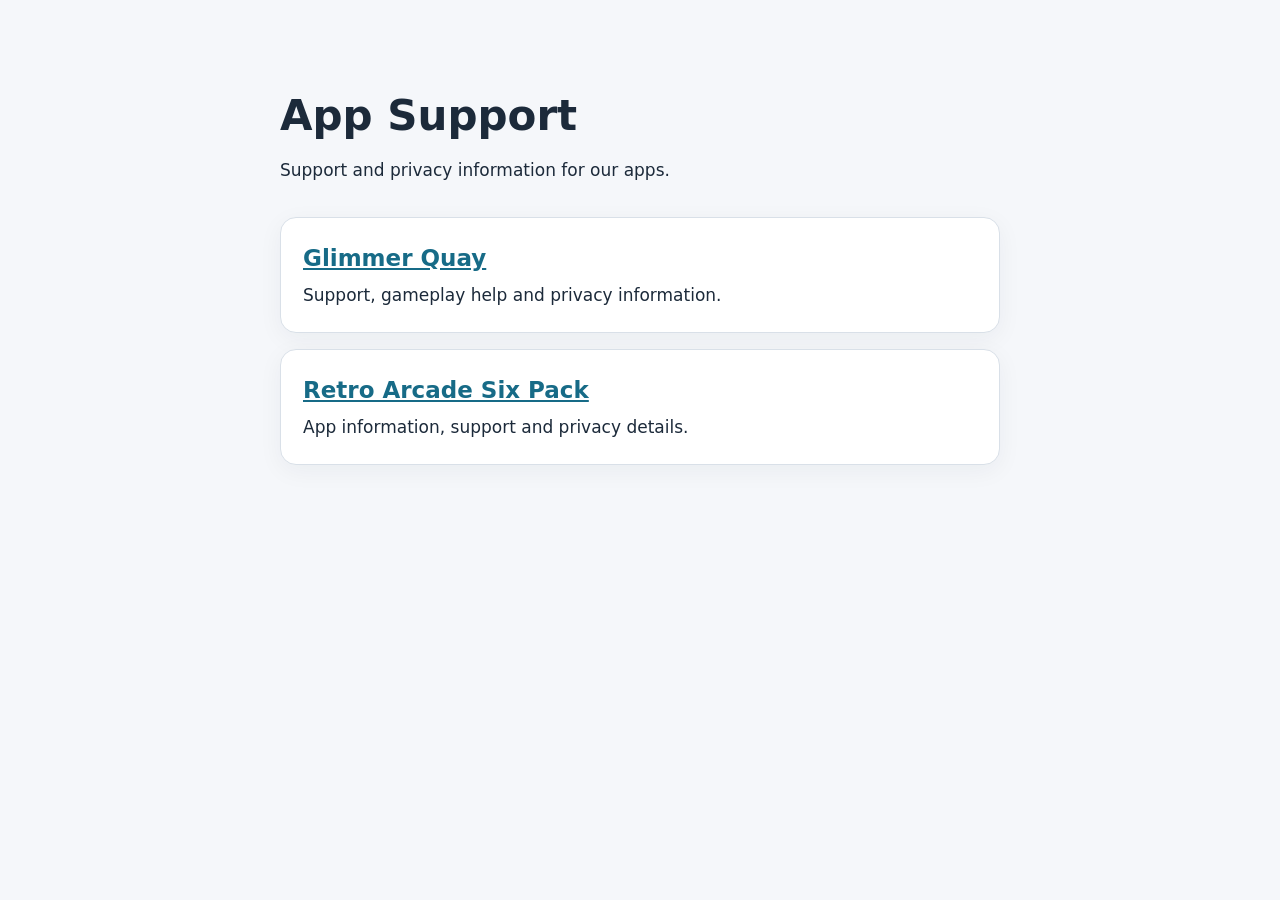
==== index.html @ 2cf87c28 "Add app support homepage" ====
<!doctype html>
<html lang="en">
<head>
  <meta charset="utf-8">
  <meta name="viewport" content="width=device-width, initial-scale=1">
  <title>App Support</title>
  <style>
    body {
      margin: 0;
      background: #f5f7fa;
      color: #1c2a3a;
      font: 17px/1.6 system-ui, -apple-system, BlinkMacSystemFont, "Segoe UI", sans-serif;
    }
    main { max-width: 720px; margin: 0 auto; padding: 64px 22px; }
    h1 { margin-bottom: 10px; font-size: 42px; line-height: 1.15; }
    .apps { display: grid; gap: 16px; margin-top: 32px; }
    .app {
      padding: 22px;
      border: 1px solid #d9e0e8;
      border-radius: 16px;
      background: #fff;
      box-shadow: 0 6px 24px #1c2a3a0d;
    }
    .app h2 { margin: 0 0 6px; font-size: 23px; }
    .app p { margin: 0; }
    a { color: #176b87; }
  </style>
</head>
<body>
  <main>
    <h1>App Support</h1>
    <p>Support and privacy information for our apps.</p>
    <div class="apps">
      <section class="app">
        <h2><a href="kids-games-90s/glimmer-quay/">Glimmer Quay</a></h2>
        <p>Support, gameplay help and privacy information.</p>
      </section>
      <section class="app">
        <h2><a href="retro-arcade-six-pack/">Retro Arcade Six Pack</a></h2>
        <p>App information, support and privacy details.</p>
      </section>
    </div>
  </main>
</body>
</html>
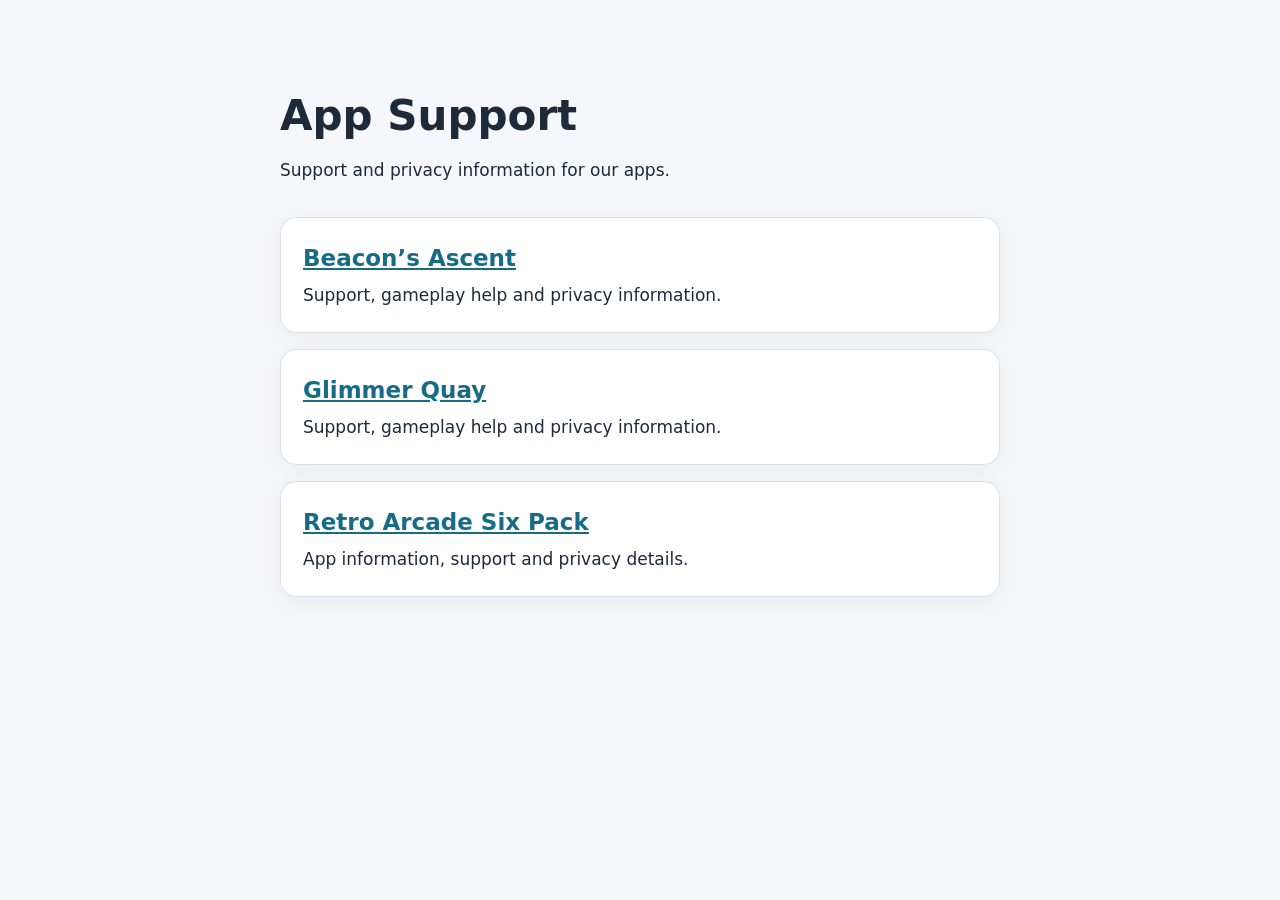
==== commit 8e4e1083: "List Beacon's Ascent support" ====
--- a/index.html
+++ b/index.html
@@ -32,7 +32,11 @@
     <p>Support and privacy information for our apps.</p>
     <div class="apps">
       <section class="app">
-        <h2><a href="kids-games-90s/glimmer-quay/">Glimmer Quay</a></h2>
+        <h2><a href="beacons-ascent-support.html">Beacon’s Ascent</a></h2>
+        <p>Support, gameplay help and privacy information.</p>
+      </section>
+      <section class="app">
+        <h2><a href="glimmer-quay-support.html">Glimmer Quay</a></h2>
         <p>Support, gameplay help and privacy information.</p>
       </section>
       <section class="app">
